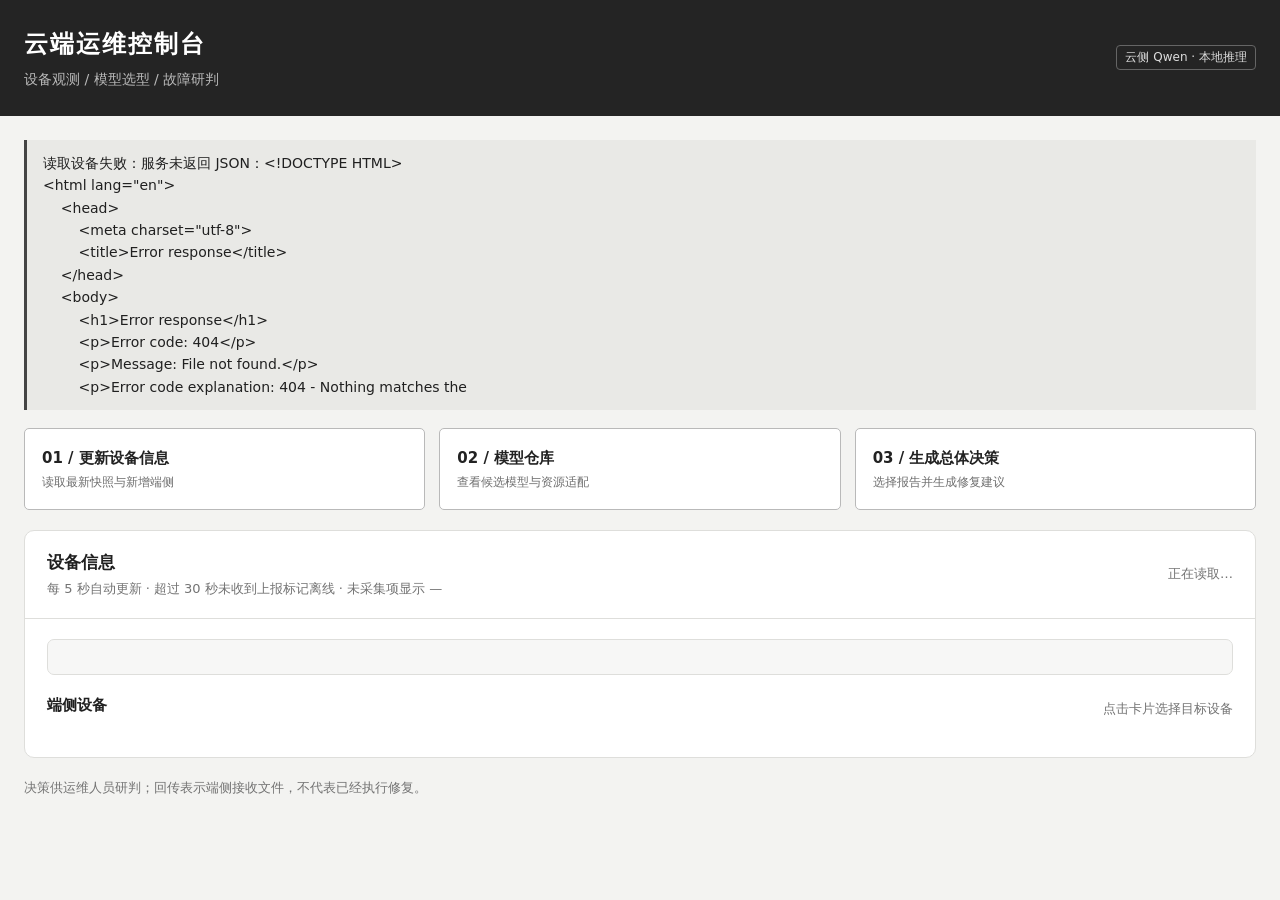
==== app/cloud_ui.html @ 14bc19b6 "Add cloud console and quantization utilities" ====
<!doctype html>
<html lang="zh-CN">
<head>
<meta charset="utf-8"><meta name="viewport" content="width=device-width, initial-scale=1">
<title>云端运维 · 设备与决策</title>
<style>
:root{--bg:#f3f3f1;--paper:#fff;--ink:#202020;--muted:#737373;--line:#dededb;--dark:#242424}*{box-sizing:border-box}body{margin:0;background:var(--bg);color:var(--ink);font:14px/1.6 system-ui,"Microsoft YaHei",sans-serif}header{background:var(--dark);color:#fff;padding:25px max(24px,calc((100vw - 1240px)/2));display:flex;justify-content:space-between;gap:20px;align-items:center}h1{font-size:24px;font-weight:600;letter-spacing:2px;margin:0}header p{margin:5px 0 0;color:#bababa}header .tag{border-color:#656565;color:#dedede}main{max-width:1288px;margin:auto;padding:24px}h2{font-size:17px;margin:0}h3{font-size:15px;margin:0 0 8px}.panel{background:var(--paper);border:1px solid var(--line);border-radius:10px;margin-bottom:20px;overflow:hidden}.section-head{display:flex;justify-content:space-between;align-items:center;gap:16px;padding:18px 22px;border-bottom:1px solid var(--line)}.section-head p{margin:3px 0 0}.body{padding:20px 22px}.muted{color:var(--muted);font-size:13px}.tag{display:inline-block;border:1px solid #cfcfcf;border-radius:4px;padding:2px 8px;font-size:12px;white-space:nowrap}.online{background:#292929;color:#fff;border-color:#292929}.offline{background:#eee;color:#555}.device-grid,.model-grid{display:grid;grid-template-columns:repeat(auto-fit,minmax(285px,1fr));gap:14px}.card{border:1px solid var(--line);border-radius:7px;padding:17px;min-width:0}.card.selected{border:2px solid #222;padding:16px}.card-top{display:flex;justify-content:space-between;align-items:center;gap:12px;margin-bottom:8px}.kv{display:grid;grid-template-columns:1fr 1fr;gap:8px 16px;margin:13px 0}.kv div{display:flex;flex-direction:column}.kv b{font-size:17px;font-weight:500}.kv span{font-size:12px;color:#777}.accelerator{border-top:1px solid #e7e7e7;padding-top:12px;margin-top:12px}.meter{height:4px;background:#ededed;margin-top:5px}.meter i{display:block;background:#666;height:100%}.cloud-summary{background:#f7f7f6;margin-bottom:18px}button,.button{font:inherit;cursor:pointer;border:1px solid #b9b9b9;border-radius:5px;background:#fff;color:#222;padding:8px 15px;text-decoration:none;display:inline-block}button:hover,.button:hover{background:#eee}button:disabled{cursor:wait;opacity:.5}.toolbar{display:grid;grid-template-columns:repeat(3,1fr);gap:14px;margin:0 0 20px}.toolbar button{padding:17px;text-align:left;font-size:15px}.toolbar small{display:block;font-size:12px;opacity:.65;margin-top:3px}.row{display:flex;align-items:center;gap:12px;flex-wrap:wrap}.columns{display:grid;grid-template-columns:1.05fr 1fr;gap:24px}label{display:block;margin-bottom:6px}select,input[type=text],textarea{width:100%;border:1px solid #c9c9c9;border-radius:5px;background:#fff;padding:9px;font:inherit;color:#222}textarea{min-height:150px;resize:vertical}input[type=checkbox]{vertical-align:middle}pre{white-space:pre-wrap;overflow-wrap:anywhere;background:#f4f4f3;border:1px solid #e4e4e2;border-radius:5px;padding:13px;font-size:12px;max-height:380px;overflow:auto}summary{cursor:pointer;color:#666}details{margin-top:12px}.message{padding:12px 16px;border-left:3px solid #444;background:#e9e9e6;margin-bottom:18px;white-space:pre-wrap;overflow-wrap:anywhere}.empty{padding:25px;text-align:center;color:#777;border:1px dashed #ccc}.path{font:12px/1.6 monospace;overflow-wrap:anywhere;color:#777}.warning{border-left:2px solid #777;padding-left:10px;font-size:12px;color:#666}.status-line{min-height:22px;color:#666;font-size:13px}.spaced{margin-top:14px}.progress-wrap{margin:14px 0}.progress-wrap progress{width:100%;height:16px;accent-color:#444}.result-actions{padding-top:14px;border-top:1px solid var(--line);margin-top:16px}[hidden]{display:none!important}@media(max-width:760px){header{padding:20px;align-items:flex-start}main{padding:14px}.toolbar,.columns{grid-template-columns:1fr}.section-head,.body{padding:16px}.tag{white-space:normal}h1{font-size:20px}}
</style>
</head>
<body>
<header><div><h1>云端运维控制台</h1><p>设备观测 / 模型选型 / 故障研判</p></div><span class="tag">云侧 Qwen · 本地推理</span></header>
<main>
<div id="message" class="message" role="status" hidden></div>
<div class="toolbar">
 <button id="refresh"><b>01 / 更新设备信息</b><small>读取最新快照与新增端侧</small></button>
 <button id="repository"><b>02 / 模型仓库</b><small>查看候选模型与资源适配</small></button>
 <button id="decide"><b>03 / 生成总体决策</b><small>选择报告并生成修复建议</small></button>
</div>
<section id="device-panel" class="panel workspace-view">
 <div class="section-head"><div><h2>设备信息</h2><p class="muted">每 5 秒自动更新 · 超过 30 秒未收到上报标记离线 · 未采集项显示 —</p></div><span id="updated" class="muted">正在读取…</span></div>
 <div class="body"><div id="cloud" class="card cloud-summary"></div><div class="row" style="justify-content:space-between;margin-bottom:12px"><h3>端侧设备 <span id="node-count" class="muted"></span></h3><span class="muted">点击卡片选择目标设备</span></div><div id="nodes" class="device-grid"></div></div>
</section>
<section id="model-panel" class="panel workspace-view" hidden>
 <div class="section-head"><div><h2>模型仓库</h2><p class="muted">结合模型信息、固定检测任务和目标端侧资源进行选型</p></div><button id="choose">选择合适模型</button></div>
 <div class="body"><div id="models" class="model-grid"></div><div id="selection" class="spaced" hidden><h3>选型结果</h3><div id="selection-summary"></div><div class="row spaced"><button id="send-model">下发所选模型文件</button></div><div class="progress-wrap" id="model-progress-wrap" hidden><progress id="model-progress" max="100" value="0"></progress><div id="model-status" class="status-line"></div></div><p class="muted">模型文件收到后仍需端侧推理程序加载；本页面不执行模型启动或量化。</p></div></div>
</section>
<section id="decision-panel" class="panel workspace-view" hidden>
 <div class="section-head"><div><h2>总体决策</h2><p class="muted">可选参考同一设备此前报告；历史告警不代表当前仍有故障。</p></div><span id="target" class="tag">尚未选择端侧</span></div>
 <div class="body columns"><div><label for="reports">本次研判报告</label><select id="reports"><option value="">暂无报告</option></select><pre id="report-preview">选择报告后查看内容。</pre><label><input id="use-history" type="checkbox"> 参考该设备此前报告（最多 5 条）</label><p class="muted">已知事件时间晚于本次事件的记录不会作为历史依据。</p><button id="generate-decision" class="spaced">开始研判</button><details class="spaced"><summary>已保存的云侧决策</summary><div id="saved"></div></details></div>
 <div><h3>导入端侧报告</h3><p class="muted">支持 UTF-8 文本 / JSON，也可由端侧采集程序自动上传。</p><label for="import-node">报告所属设备编号</label><input id="import-node" type="text" placeholder="例如 DESKTOP-PP86E2M"><div class="row spaced"><input id="report-file" type="file" accept=".json,.txt,text/plain,application/json"></div><textarea id="report-text" class="spaced" placeholder="粘贴告警报告全文，或选择上面的文件…"></textarea><button id="upload" class="spaced">导入报告</button><p class="muted">尚未上报资源的设备会以离线状态登记，后续启动采集程序即可更新。</p></div>
 <div id="decision-result" class="card spaced" style="grid-column:1/-1" hidden><div class="card-top"><h3>决策结果</h3><span id="decision-meta" class="muted"></span></div><div id="decision-summary"></div><h3 class="spaced">决策 JSON</h3><pre id="decision-json"></pre><a id="download" class="button">下载 JSON</a><div class="result-actions"><div class="row"><button id="save">保存到云侧数据库</button><button id="send">回传到端侧</button></div><div id="decision-status" class="status-line spaced"></div></div></div>
 </div>
</section>
<footer class="muted">决策供运维人员研判；回传表示端侧接收文件，不代表已经执行修复。</footer>
</main>
<script>
'use strict';
var state={node:null,nodes:[],reports:[],selection:null,decision:null,refreshing:false};
function el(id){return document.getElementById(id)}
function pretty(x){return JSON.stringify(x,null,2)}
function esc(s){return String(s==null?'—':s).replace(/[&<>"']/g,function(c){return {'&':'&amp;','<':'&lt;','>':'&gt;','"':'&quot;',"'":'&#39;'}[c]})}
function val(n,unit){return typeof n==='number'&&isFinite(n)?n.toFixed(1)+(unit||''):'—'}
function memGB(n){return typeof n==='number'&&isFinite(n)?(n/1024).toFixed(1)+' GB':'—'}
function formatBytes(n){if(typeof n!=='number'||!isFinite(n))return '未知';if(n<1024*1024)return Math.round(n/1024)+' KB';return (n/1024/1024).toFixed(1)+' MB'}
function stamp(s){if(!s)return '—';var d=new Date(s);return isNaN(d.getTime())?s:d.toLocaleString()}
function notify(s){el('message').textContent=s;el('message').hidden=false}
function switchPanel(id){Array.from(document.querySelectorAll('.workspace-view')).forEach(function(p){p.hidden=p.id!==id});window.scrollTo(0,0)}
async function api(path,body){var options={cache:'no-store'};if(body!==undefined){options.method='POST';options.headers={'Content-Type':'application/json'};options.body=JSON.stringify(body)}var r=await fetch(path,options);var text=await r.text();var data;try{data=JSON.parse(text)}catch(e){throw new Error('服务未返回 JSON：'+text.slice(0,300))}if(!r.ok)throw new Error(typeof data.detail==='string'?data.detail:pretty(data.detail||data));return data}
async function busy(id,fn){var b=el(id);b.disabled=true;try{await fn()}catch(e){notify(e.message)}finally{b.disabled=false}}
function meter(n){return '<div class="meter"><i style="width:'+Math.max(0,Math.min(100,typeof n==='number'?n:0))+'%"></i></div>'}
function metric(label,value){return '<div><b>'+esc(value)+'</b><span>'+esc(label)+'</span></div>'}
function accelerator(a){return '<div class="accelerator"><b>'+esc(a.kind)+' '+esc(a.id)+' · '+esc(a.name)+'</b><div class="kv">'+metric('显存 / HBM 已用 · 总量',memGB(a.memory_used_mb)+' / '+memGB(a.memory_total_mb))+metric('可用显存 / HBM',memGB(a.memory_free_mb))+metric('温度',val(a.temperature_c,' °C'))+metric('计算占用率',val(a.utilization_pct,' %'))+'</div>'+meter(a.utilization_pct)+'</div>'}
function hardware(m){var result='<div class="kv">'+metric('CPU 使用率',val(m.cpu_percent,' %'))+metric('可用 / 总内存',memGB(m.ram_available_mb)+' / '+memGB(m.ram_total_mb))+'</div>';result+=(m.accelerators||[]).map(accelerator).join('');if(!(m.accelerators||[]).length)result+='<p class="muted">暂无加速卡指标</p>';if(m.errors&&m.errors.length)result+='<div class="warning">'+m.errors.map(esc).join('<br>')+'</div>';return result}
async function refreshDevices(){if(state.refreshing)return;state.refreshing=true;try{var data=await api('/api/devices');state.nodes=data.nodes;var c=data.cloud;el('cloud').innerHTML='<div class="card-top"><h3>云侧 · '+esc(c.hostname||'正在采集')+'</h3><span class="tag">NPU</span></div><div class="muted">'+esc(c.os)+' / '+esc(c.architecture)+' · 采样 '+esc(stamp(c.sampled_at))+'</div>'+hardware(c);el('updated').textContent='刷新 '+stamp(data.server_time);el('node-count').textContent='('+data.nodes.length+')';if(!state.node&&data.nodes.length){state.node=data.nodes[0].node_id;el('import-node').value=state.node;await refreshReports()}renderNodes()}finally{state.refreshing=false}}
function renderNodes(){el('target').textContent=state.node?'目标：'+state.node:'尚未选择端侧';el('nodes').innerHTML=state.nodes.length?state.nodes.map(function(n){return '<div class="card '+(n.node_id===state.node?'selected':'')+'"><div class="card-top"><button data-node="'+esc(n.node_id)+'" aria-pressed="'+(n.node_id===state.node)+'">'+esc(n.name)+'</button><span class="tag '+(n.online?'online':'offline')+'">'+(n.online?'在线':'离线 / 未上报')+'</span></div><div class="muted">'+esc(n.node_id)+' · '+esc(n.address)+'</div><div class="muted">采样 '+esc(stamp(n.metrics.sampled_at))+(n.online?'':' · 下方为最后快照')+'</div>'+hardware(n.metrics)+'</div>'}).join(''):'<div class="empty">等待端侧采集程序接入<br>也可先导入历史报告</div>';Array.from(el('nodes').querySelectorAll('button[data-node]')).forEach(function(b){b.onclick=async function(){state.node=b.getAttribute('data-node');el('import-node').value=state.node;renderNodes();try{await refreshReports()}catch(e){notify(e.message)}}})}
async function refreshReports(){var node=state.node;if(!node)return;var list=await api('/api/reports?node_id='+encodeURIComponent(node));if(node!==state.node)return;var previous=el('reports').value;state.reports=list;el('reports').innerHTML=list.length?list.map(function(r){return '<option value="'+esc(r.report_id)+'">'+esc(stamp(r.observed_at||r.received_at))+' · '+esc(r.source_report_id||r.report_id)+'</option>'}).join(''):'<option value="">暂无报告</option>';if(list.some(function(r){return r.report_id===previous}))el('reports').value=previous;previewReport();var saved=await api('/api/decisions?node_id='+encodeURIComponent(node));if(node!==state.node)return;el('saved').innerHTML=saved.length?saved.map(function(d){return '<button class="history-item" data-decision="'+esc(d.decision_id)+'">'+esc(stamp(d.created_at))+' · '+esc(d.result.fault_type)+'</button>'}).join(''):'<p class="muted">尚未保存决策</p>';Array.from(el('saved').querySelectorAll('button')).forEach(function(b){b.onclick=async function(){try{showDecision(await api('/api/decisions/'+b.getAttribute('data-decision')))}catch(e){notify(e.message)}}})}
function previewReport(){var r=state.reports.find(function(x){return x.report_id===el('reports').value});el('report-preview').textContent=r?('设备：'+r.node_id+'\n事件时间：'+stamp(r.observed_at)+'\n上传时间：'+stamp(r.received_at)+'\n\n'+(typeof r.report==='string'?r.report:pretty(r.report))):'选择报告后查看内容。'}
async function openRepository(){var cards=await api('/api/models');el('models').innerHTML=cards.map(function(c){return '<article class="card"><div class="card-top"><h3>'+esc(c.name)+'</h3><span class="tag">'+(c.available?'文件可用':'目录不可用')+'</span></div><p>'+esc(c.model_role)+'</p><p class="muted">'+esc(c.supported_tasks.join(' / '))+'</p><div class="kv">'+metric('权重文件大小',val(c.weight_size_mb,' MB'))+metric('参数规模',c.parameter_billions==null?'未知':c.parameter_billions+' B')+'</div><p class="path">'+esc(c.path)+'</p><p class="warning">'+esc(c.limitations)+'</p>'+(c.error?'<p class="warning">'+esc(c.error)+'</p>':'')+'</article>'}).join('')}
async function chooseModel(){if(!state.node)throw new Error('请先到“更新设备信息”中选择目标端侧');notify('正在请求云侧模型选择…');var d=await api('/api/models/select',{node_id:state.node});state.selection=d;el('selection').hidden=false;var r=d.result;el('selection-summary').innerHTML='<p><b>目标设备：</b>'+esc(d.node_id)+'</p><p><b>所选模型：</b>'+esc(r.selected_model_id||'暂无合适模型')+'</p><p>'+esc(r.reason)+'</p><p><b>量化判断：</b>'+esc(r.quantization.status)+' · '+esc(r.quantization.reason)+'</p><ul>'+r.deployment_notes.map(function(n){return '<li>'+esc(n)+'</li>'}).join('')+'</ul>';el('send-model').disabled=!r.selected_model_id;el('model-progress-wrap').hidden=true;notify('模型选型完成。');await updateModelStatus()}
async function updateModelStatus(){if(!state.selection)return;var d=await api('/api/selections/'+state.selection.selection_id+'/status');var label={not_sent:'尚未下发',queued:'已排队，等待端侧开始下载',downloading:'正在下载模型压缩包',extracting:'下载完成，正在解压模型文件',received:'端侧已保存模型文件；推理启动待端侧适配',error:'下载遇到问题，端侧将自动重试'};if(d.status==='not_sent'){el('model-progress-wrap').hidden=true;el('model-status').textContent=label.not_sent;return}el('model-progress-wrap').hidden=false;el('model-status').textContent=label[d.status]||d.status;if(d.status==='downloading'){if(d.total_bytes){el('model-progress').removeAttribute('value');el('model-progress').value=d.percent||0;el('model-status').textContent+='：'+formatBytes(d.bytes_received)+' / '+formatBytes(d.total_bytes)+'（'+(d.percent||0)+'%）'}else{el('model-progress').removeAttribute('value');el('model-status').textContent+='：已接收 '+formatBytes(d.bytes_received)}}else if(d.status==='extracting'){el('model-progress').removeAttribute('value');el('model-status').textContent+='：压缩包 '+formatBytes(d.bytes_received)}else{el('model-progress').value=d.status==='received'?100:0;if(d.error)el('model-status').textContent+='：'+d.error}}
async function importReport(){var node=el('import-node').value.trim();var text=el('report-text').value.trim();if(!node||!text)throw new Error('请填写设备编号和报告内容');var report=text;if(text.charAt(0)==='{'){try{report=JSON.parse(text)}catch(e){throw new Error('JSON 格式有误：'+e.message)}}var payload;if(typeof report==='object'&&report.node_id&&report.report!==undefined){if(report.node_id!==node)throw new Error('转交包的设备编号与所填设备不一致');payload={node_id:node,report:report.report,report_id:report.report_id,observed_at:report.observed_at}}else payload={node_id:node,report:report};var r=await api('/api/reports',payload);state.node=node;await refreshDevices();await refreshReports();el('reports').value=r.report_id;previewReport();notify('报告已导入。')}
async function decide(){var report=el('reports').value;if(!report)throw new Error('请先导入并选择报告');notify('云侧正在研判所选报告…');var d=await api('/api/decisions',{report_id:report,use_history:el('use-history').checked});showDecision(d);notify('决策 JSON 已生成。')}
function showDecision(d){state.decision=d;var r=d.result;el('decision-meta').textContent=stamp(d.created_at);el('decision-summary').innerHTML='<div class="row"><span class="tag">故障端侧 '+esc(r.node_id)+'</span><span class="tag">'+esc(r.fault_type)+'</span></div><h3 class="spaced">修复建议</h3><ol>'+r.repair_suggestions.map(function(x){return '<li>'+esc(x)+'</li>'}).join('')+'</ol>';el('decision-json').textContent=pretty({decision_id:d.decision_id,report_id:d.report_id,created_at:d.created_at,result:r});el('download').href='/api/decisions/'+d.decision_id+'/download';el('decision-result').hidden=false;updateDecisionStatus().catch(function(e){el('decision-status').textContent=e.message})}
async function updateDecisionStatus(){if(!state.decision)return;var d=await api('/api/decisions/'+state.decision.decision_id+'/status');el('decision-status').textContent=(d.saved?'已保存到数据库':'尚未保存到数据库')+' · '+{not_sent:'尚未回传',queued:'等待端侧接收',received:'端侧已保存决策文件（不表示已执行修复）'}[d.delivery]}
el('refresh').onclick=function(){switchPanel('device-panel');busy('refresh',async function(){await refreshDevices();await refreshReports();notify('已读取最新设备快照。')})};el('repository').onclick=function(){switchPanel('model-panel');busy('repository',openRepository)};el('decide').onclick=function(){switchPanel('decision-panel');refreshReports().catch(function(e){notify(e.message)})};el('choose').onclick=function(){busy('choose',chooseModel)};el('generate-decision').onclick=function(){busy('generate-decision',decide)};el('upload').onclick=function(){busy('upload',importReport)};el('reports').onchange=previewReport;
el('send-model').onclick=function(){busy('send-model',async function(){await api('/api/selections/'+state.selection.selection_id+'/send',{});await updateModelStatus()})};el('save').onclick=function(){busy('save',async function(){await api('/api/decisions/'+state.decision.decision_id+'/save',{});await updateDecisionStatus();await refreshReports()})};el('send').onclick=function(){busy('send',async function(){await api('/api/decisions/'+state.decision.decision_id+'/send',{});await updateDecisionStatus()})};
el('report-file').onchange=function(){var file=this.files[0];if(!file)return;var reader=new FileReader();reader.onload=function(){el('report-text').value=reader.result;var match=reader.result.match(/^设备\s*[:：]\s*(.+)$/m);if(match)el('import-node').value=match[1].trim();else{try{var obj=JSON.parse(reader.result);if(obj.node_id)el('import-node').value=obj.node_id}catch(e){}}};reader.readAsText(file,'UTF-8')};
refreshDevices().catch(function(e){notify('读取设备失败：'+e.message)});setInterval(async function(){try{await refreshDevices();await refreshReports()}catch(e){el('updated').textContent='自动刷新失败：'+e.message}},5000);setInterval(function(){if(state.selection)updateModelStatus().catch(function(e){el('model-status').textContent='进度读取失败：'+e.message});if(state.decision)updateDecisionStatus().catch(function(e){el('decision-status').textContent=e.message})},1500);
</script>
</body>
</html>
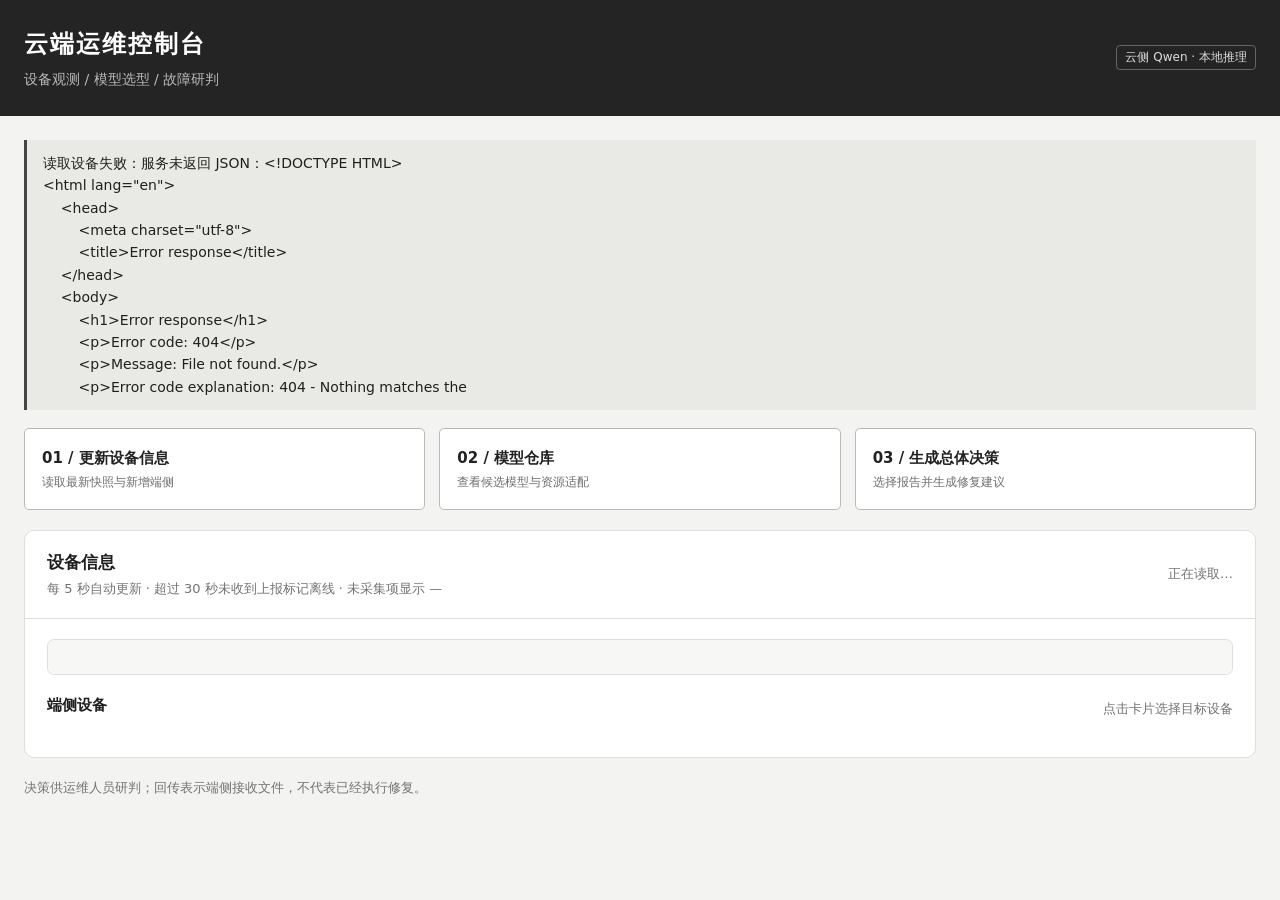
==== commit 888d6c4f: "Refresh model delivery progress in cloud UI" ====
--- a/app/cloud_ui.html
+++ b/app/cloud_ui.html
@@ -57,15 +57,15 @@
 function previewReport(){var r=state.reports.find(function(x){return x.report_id===el('reports').value});el('report-preview').textContent=r?('设备：'+r.node_id+'\n事件时间：'+stamp(r.observed_at)+'\n上传时间：'+stamp(r.received_at)+'\n\n'+(typeof r.report==='string'?r.report:pretty(r.report))):'选择报告后查看内容。'}
 async function openRepository(){var cards=await api('/api/models');el('models').innerHTML=cards.map(function(c){return '<article class="card"><div class="card-top"><h3>'+esc(c.name)+'</h3><span class="tag">'+(c.available?'文件可用':'目录不可用')+'</span></div><p>'+esc(c.model_role)+'</p><p class="muted">'+esc(c.supported_tasks.join(' / '))+'</p><div class="kv">'+metric('权重文件大小',val(c.weight_size_mb,' MB'))+metric('参数规模',c.parameter_billions==null?'未知':c.parameter_billions+' B')+'</div><p class="path">'+esc(c.path)+'</p><p class="warning">'+esc(c.limitations)+'</p>'+(c.error?'<p class="warning">'+esc(c.error)+'</p>':'')+'</article>'}).join('')}
 async function chooseModel(){if(!state.node)throw new Error('请先到“更新设备信息”中选择目标端侧');notify('正在请求云侧模型选择…');var d=await api('/api/models/select',{node_id:state.node});state.selection=d;el('selection').hidden=false;var r=d.result;el('selection-summary').innerHTML='<p><b>目标设备：</b>'+esc(d.node_id)+'</p><p><b>所选模型：</b>'+esc(r.selected_model_id||'暂无合适模型')+'</p><p>'+esc(r.reason)+'</p><p><b>量化判断：</b>'+esc(r.quantization.status)+' · '+esc(r.quantization.reason)+'</p><ul>'+r.deployment_notes.map(function(n){return '<li>'+esc(n)+'</li>'}).join('')+'</ul>';el('send-model').disabled=!r.selected_model_id;el('model-progress-wrap').hidden=true;notify('模型选型完成。');await updateModelStatus()}
-async function updateModelStatus(){if(!state.selection)return;var d=await api('/api/selections/'+state.selection.selection_id+'/status');var label={not_sent:'尚未下发',queued:'已排队，等待端侧开始下载',downloading:'正在下载模型压缩包',extracting:'下载完成，正在解压模型文件',received:'端侧已保存模型文件；推理启动待端侧适配',error:'下载遇到问题，端侧将自动重试'};if(d.status==='not_sent'){el('model-progress-wrap').hidden=true;el('model-status').textContent=label.not_sent;return}el('model-progress-wrap').hidden=false;el('model-status').textContent=label[d.status]||d.status;if(d.status==='downloading'){if(d.total_bytes){el('model-progress').removeAttribute('value');el('model-progress').value=d.percent||0;el('model-status').textContent+='：'+formatBytes(d.bytes_received)+' / '+formatBytes(d.total_bytes)+'（'+(d.percent||0)+'%）'}else{el('model-progress').removeAttribute('value');el('model-status').textContent+='：已接收 '+formatBytes(d.bytes_received)}}else if(d.status==='extracting'){el('model-progress').removeAttribute('value');el('model-status').textContent+='：压缩包 '+formatBytes(d.bytes_received)}else{el('model-progress').value=d.status==='received'?100:0;if(d.error)el('model-status').textContent+='：'+d.error}}
+async function updateModelStatus(){if(!state.selection||state.modelStatusRefreshing)return;state.modelStatusRefreshing=true;try{var d=await api('/api/selections/'+state.selection.selection_id+'/status');var bar=el('model-progress');var status=el('model-status');var labels={not_sent:'尚未下发',queued:'等待端侧采集程序领取模型任务',preparing:'云侧正在打包模型',downloading:'正在传输模型到端侧',extracting:'端侧收到压缩包，正在解压',received:'端侧已保存模型文件；推理启动待端侧适配',error:'模型传输失败'};el('model-progress-wrap').hidden=d.status==='not_sent';if(d.status==='not_sent'){status.textContent=labels.not_sent;return}if(d.status==='preparing'||d.status==='downloading'){var percent=typeof d.percent==='number'?d.percent:0;bar.value=percent;status.textContent=labels[d.status]+'：'+formatBytes(d.bytes_received)+' / '+formatBytes(d.total_bytes)+'（'+percent+'%）'}else if(d.status==='queued'||d.status==='extracting'){bar.removeAttribute('value');status.textContent=labels[d.status];if(d.status==='queued')status.textContent+='。确认端侧采集程序正在运行';else status.textContent+='：已处理压缩包 '+formatBytes(d.bytes_received)}else{bar.value=d.status==='received'?100:0;status.textContent=labels[d.status]||d.status;if(d.error)status.textContent+='：'+d.error}if(d.updated_at)status.textContent+=' · 更新于 '+stamp(d.updated_at)}finally{state.modelStatusRefreshing=false}}
 async function importReport(){var node=el('import-node').value.trim();var text=el('report-text').value.trim();if(!node||!text)throw new Error('请填写设备编号和报告内容');var report=text;if(text.charAt(0)==='{'){try{report=JSON.parse(text)}catch(e){throw new Error('JSON 格式有误：'+e.message)}}var payload;if(typeof report==='object'&&report.node_id&&report.report!==undefined){if(report.node_id!==node)throw new Error('转交包的设备编号与所填设备不一致');payload={node_id:node,report:report.report,report_id:report.report_id,observed_at:report.observed_at}}else payload={node_id:node,report:report};var r=await api('/api/reports',payload);state.node=node;await refreshDevices();await refreshReports();el('reports').value=r.report_id;previewReport();notify('报告已导入。')}
 async function decide(){var report=el('reports').value;if(!report)throw new Error('请先导入并选择报告');notify('云侧正在研判所选报告…');var d=await api('/api/decisions',{report_id:report,use_history:el('use-history').checked});showDecision(d);notify('决策 JSON 已生成。')}
 function showDecision(d){state.decision=d;var r=d.result;el('decision-meta').textContent=stamp(d.created_at);el('decision-summary').innerHTML='<div class="row"><span class="tag">故障端侧 '+esc(r.node_id)+'</span><span class="tag">'+esc(r.fault_type)+'</span></div><h3 class="spaced">修复建议</h3><ol>'+r.repair_suggestions.map(function(x){return '<li>'+esc(x)+'</li>'}).join('')+'</ol>';el('decision-json').textContent=pretty({decision_id:d.decision_id,report_id:d.report_id,created_at:d.created_at,result:r});el('download').href='/api/decisions/'+d.decision_id+'/download';el('decision-result').hidden=false;updateDecisionStatus().catch(function(e){el('decision-status').textContent=e.message})}
 async function updateDecisionStatus(){if(!state.decision)return;var d=await api('/api/decisions/'+state.decision.decision_id+'/status');el('decision-status').textContent=(d.saved?'已保存到数据库':'尚未保存到数据库')+' · '+{not_sent:'尚未回传',queued:'等待端侧接收',received:'端侧已保存决策文件（不表示已执行修复）'}[d.delivery]}
 el('refresh').onclick=function(){switchPanel('device-panel');busy('refresh',async function(){await refreshDevices();await refreshReports();notify('已读取最新设备快照。')})};el('repository').onclick=function(){switchPanel('model-panel');busy('repository',openRepository)};el('decide').onclick=function(){switchPanel('decision-panel');refreshReports().catch(function(e){notify(e.message)})};el('choose').onclick=function(){busy('choose',chooseModel)};el('generate-decision').onclick=function(){busy('generate-decision',decide)};el('upload').onclick=function(){busy('upload',importReport)};el('reports').onchange=previewReport;
-el('send-model').onclick=function(){busy('send-model',async function(){await api('/api/selections/'+state.selection.selection_id+'/send',{});await updateModelStatus()})};el('save').onclick=function(){busy('save',async function(){await api('/api/decisions/'+state.decision.decision_id+'/save',{});await updateDecisionStatus();await refreshReports()})};el('send').onclick=function(){busy('send',async function(){await api('/api/decisions/'+state.decision.decision_id+'/send',{});await updateDecisionStatus()})};
+el('send-model').onclick=function(){if(state.selection){el('model-progress-wrap').hidden=false;el('model-progress').removeAttribute('value');el('model-status').textContent='下发请求已提交，等待端侧采集程序领取模型任务…'}busy('send-model',async function(){await api('/api/selections/'+state.selection.selection_id+'/send',{});await updateModelStatus()})};el('save').onclick=function(){busy('save',async function(){await api('/api/decisions/'+state.decision.decision_id+'/save',{});await updateDecisionStatus();await refreshReports()})};el('send').onclick=function(){busy('send',async function(){await api('/api/decisions/'+state.decision.decision_id+'/send',{});await updateDecisionStatus()})};
 el('report-file').onchange=function(){var file=this.files[0];if(!file)return;var reader=new FileReader();reader.onload=function(){el('report-text').value=reader.result;var match=reader.result.match(/^设备\s*[:：]\s*(.+)$/m);if(match)el('import-node').value=match[1].trim();else{try{var obj=JSON.parse(reader.result);if(obj.node_id)el('import-node').value=obj.node_id}catch(e){}}};reader.readAsText(file,'UTF-8')};
-refreshDevices().catch(function(e){notify('读取设备失败：'+e.message)});setInterval(async function(){try{await refreshDevices();await refreshReports()}catch(e){el('updated').textContent='自动刷新失败：'+e.message}},5000);setInterval(function(){if(state.selection)updateModelStatus().catch(function(e){el('model-status').textContent='进度读取失败：'+e.message});if(state.decision)updateDecisionStatus().catch(function(e){el('decision-status').textContent=e.message})},1500);
+refreshDevices().catch(function(e){notify('读取设备失败：'+e.message)});setInterval(async function(){try{await refreshDevices();await refreshReports()}catch(e){el('updated').textContent='自动刷新失败：'+e.message}},5000);setInterval(function(){if(state.selection)updateModelStatus().catch(function(e){el('model-status').textContent='进度读取失败：'+e.message});if(state.decision)updateDecisionStatus().catch(function(e){el('decision-status').textContent=e.message})},750);
 </script>
 </body>
 </html>
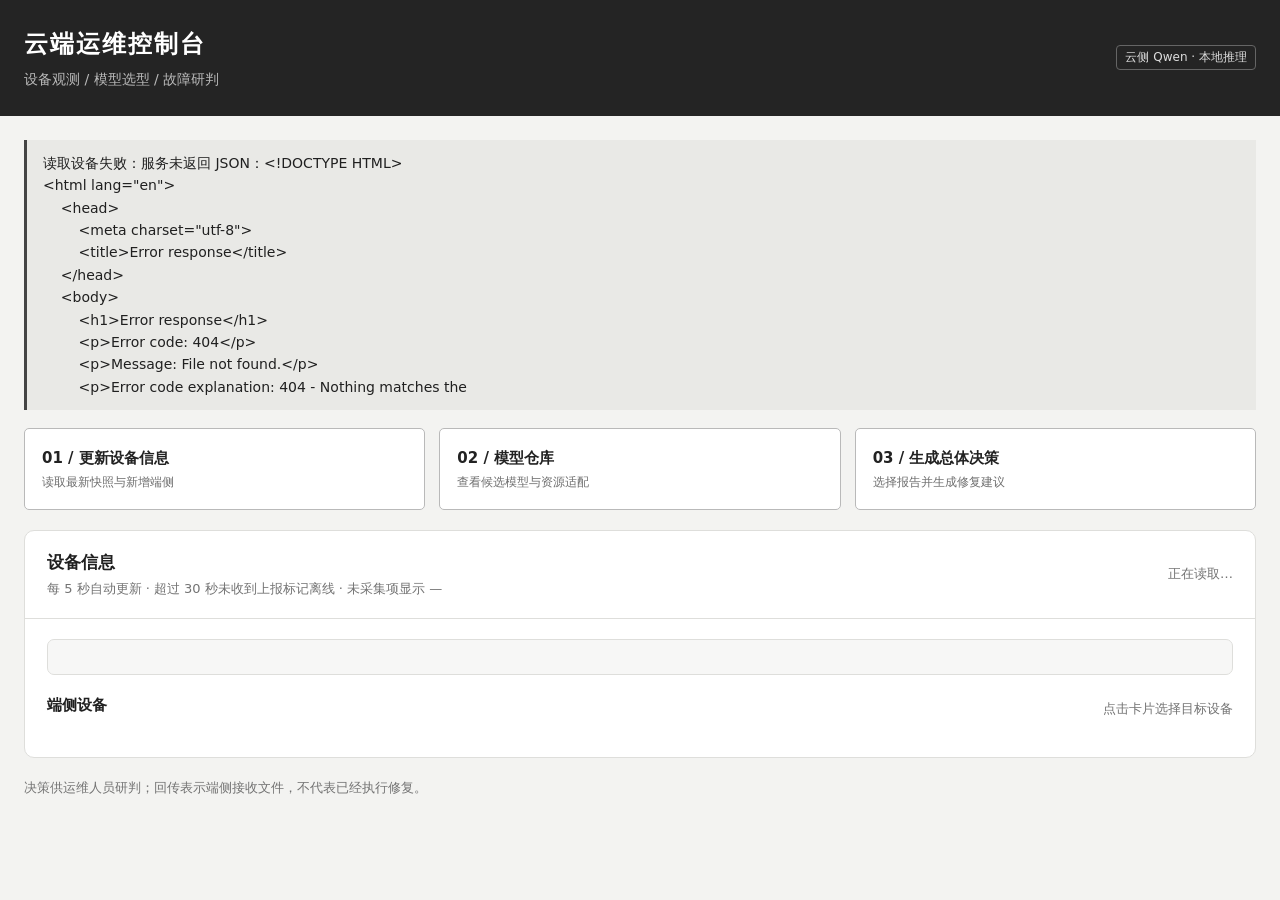
==== commit 426c2a4d: "Remove manual report import panel" ====
--- a/app/cloud_ui.html
+++ b/app/cloud_ui.html
@@ -4,7 +4,7 @@
 <meta charset="utf-8"><meta name="viewport" content="width=device-width, initial-scale=1">
 <title>云端运维 · 设备与决策</title>
 <style>
-:root{--bg:#f3f3f1;--paper:#fff;--ink:#202020;--muted:#737373;--line:#dededb;--dark:#242424}*{box-sizing:border-box}body{margin:0;background:var(--bg);color:var(--ink);font:14px/1.6 system-ui,"Microsoft YaHei",sans-serif}header{background:var(--dark);color:#fff;padding:25px max(24px,calc((100vw - 1240px)/2));display:flex;justify-content:space-between;gap:20px;align-items:center}h1{font-size:24px;font-weight:600;letter-spacing:2px;margin:0}header p{margin:5px 0 0;color:#bababa}header .tag{border-color:#656565;color:#dedede}main{max-width:1288px;margin:auto;padding:24px}h2{font-size:17px;margin:0}h3{font-size:15px;margin:0 0 8px}.panel{background:var(--paper);border:1px solid var(--line);border-radius:10px;margin-bottom:20px;overflow:hidden}.section-head{display:flex;justify-content:space-between;align-items:center;gap:16px;padding:18px 22px;border-bottom:1px solid var(--line)}.section-head p{margin:3px 0 0}.body{padding:20px 22px}.muted{color:var(--muted);font-size:13px}.tag{display:inline-block;border:1px solid #cfcfcf;border-radius:4px;padding:2px 8px;font-size:12px;white-space:nowrap}.online{background:#292929;color:#fff;border-color:#292929}.offline{background:#eee;color:#555}.device-grid,.model-grid{display:grid;grid-template-columns:repeat(auto-fit,minmax(285px,1fr));gap:14px}.card{border:1px solid var(--line);border-radius:7px;padding:17px;min-width:0}.card.selected{border:2px solid #222;padding:16px}.card-top{display:flex;justify-content:space-between;align-items:center;gap:12px;margin-bottom:8px}.kv{display:grid;grid-template-columns:1fr 1fr;gap:8px 16px;margin:13px 0}.kv div{display:flex;flex-direction:column}.kv b{font-size:17px;font-weight:500}.kv span{font-size:12px;color:#777}.accelerator{border-top:1px solid #e7e7e7;padding-top:12px;margin-top:12px}.meter{height:4px;background:#ededed;margin-top:5px}.meter i{display:block;background:#666;height:100%}.cloud-summary{background:#f7f7f6;margin-bottom:18px}button,.button{font:inherit;cursor:pointer;border:1px solid #b9b9b9;border-radius:5px;background:#fff;color:#222;padding:8px 15px;text-decoration:none;display:inline-block}button:hover,.button:hover{background:#eee}button:disabled{cursor:wait;opacity:.5}.toolbar{display:grid;grid-template-columns:repeat(3,1fr);gap:14px;margin:0 0 20px}.toolbar button{padding:17px;text-align:left;font-size:15px}.toolbar small{display:block;font-size:12px;opacity:.65;margin-top:3px}.row{display:flex;align-items:center;gap:12px;flex-wrap:wrap}.columns{display:grid;grid-template-columns:1.05fr 1fr;gap:24px}label{display:block;margin-bottom:6px}select,input[type=text],textarea{width:100%;border:1px solid #c9c9c9;border-radius:5px;background:#fff;padding:9px;font:inherit;color:#222}textarea{min-height:150px;resize:vertical}input[type=checkbox]{vertical-align:middle}pre{white-space:pre-wrap;overflow-wrap:anywhere;background:#f4f4f3;border:1px solid #e4e4e2;border-radius:5px;padding:13px;font-size:12px;max-height:380px;overflow:auto}summary{cursor:pointer;color:#666}details{margin-top:12px}.message{padding:12px 16px;border-left:3px solid #444;background:#e9e9e6;margin-bottom:18px;white-space:pre-wrap;overflow-wrap:anywhere}.empty{padding:25px;text-align:center;color:#777;border:1px dashed #ccc}.path{font:12px/1.6 monospace;overflow-wrap:anywhere;color:#777}.warning{border-left:2px solid #777;padding-left:10px;font-size:12px;color:#666}.status-line{min-height:22px;color:#666;font-size:13px}.spaced{margin-top:14px}.progress-wrap{margin:14px 0}.progress-wrap progress{width:100%;height:16px;accent-color:#444}.result-actions{padding-top:14px;border-top:1px solid var(--line);margin-top:16px}[hidden]{display:none!important}@media(max-width:760px){header{padding:20px;align-items:flex-start}main{padding:14px}.toolbar,.columns{grid-template-columns:1fr}.section-head,.body{padding:16px}.tag{white-space:normal}h1{font-size:20px}}
+:root{--bg:#f3f3f1;--paper:#fff;--ink:#202020;--muted:#737373;--line:#dededb;--dark:#242424}*{box-sizing:border-box}body{margin:0;background:var(--bg);color:var(--ink);font:14px/1.6 system-ui,"Microsoft YaHei",sans-serif}header{background:var(--dark);color:#fff;padding:25px max(24px,calc((100vw - 1240px)/2));display:flex;justify-content:space-between;gap:20px;align-items:center}h1{font-size:24px;font-weight:600;letter-spacing:2px;margin:0}header p{margin:5px 0 0;color:#bababa}header .tag{border-color:#656565;color:#dedede}main{max-width:1288px;margin:auto;padding:24px}h2{font-size:17px;margin:0}h3{font-size:15px;margin:0 0 8px}.panel{background:var(--paper);border:1px solid var(--line);border-radius:10px;margin-bottom:20px;overflow:hidden}.section-head{display:flex;justify-content:space-between;align-items:center;gap:16px;padding:18px 22px;border-bottom:1px solid var(--line)}.section-head p{margin:3px 0 0}.body{padding:20px 22px}.muted{color:var(--muted);font-size:13px}.tag{display:inline-block;border:1px solid #cfcfcf;border-radius:4px;padding:2px 8px;font-size:12px;white-space:nowrap}.online{background:#292929;color:#fff;border-color:#292929}.offline{background:#eee;color:#555}.device-grid,.model-grid{display:grid;grid-template-columns:repeat(auto-fit,minmax(285px,1fr));gap:14px}.card{border:1px solid var(--line);border-radius:7px;padding:17px;min-width:0}.card.selected{border:2px solid #222;padding:16px}.card-top{display:flex;justify-content:space-between;align-items:center;gap:12px;margin-bottom:8px}.kv{display:grid;grid-template-columns:1fr 1fr;gap:8px 16px;margin:13px 0}.kv div{display:flex;flex-direction:column}.kv b{font-size:17px;font-weight:500}.kv span{font-size:12px;color:#777}.accelerator{border-top:1px solid #e7e7e7;padding-top:12px;margin-top:12px}.meter{height:4px;background:#ededed;margin-top:5px}.meter i{display:block;background:#666;height:100%}.cloud-summary{background:#f7f7f6;margin-bottom:18px}button,.button{font:inherit;cursor:pointer;border:1px solid #b9b9b9;border-radius:5px;background:#fff;color:#222;padding:8px 15px;text-decoration:none;display:inline-block}button:hover,.button:hover{background:#eee}button:disabled{cursor:wait;opacity:.5}.toolbar{display:grid;grid-template-columns:repeat(3,1fr);gap:14px;margin:0 0 20px}.toolbar button{padding:17px;text-align:left;font-size:15px}.toolbar small{display:block;font-size:12px;opacity:.65;margin-top:3px}.row{display:flex;align-items:center;gap:12px;flex-wrap:wrap}.columns{display:grid;grid-template-columns:1fr;gap:24px}label{display:block;margin-bottom:6px}select,input[type=text],textarea{width:100%;border:1px solid #c9c9c9;border-radius:5px;background:#fff;padding:9px;font:inherit;color:#222}textarea{min-height:150px;resize:vertical}input[type=checkbox]{vertical-align:middle}pre{white-space:pre-wrap;overflow-wrap:anywhere;background:#f4f4f3;border:1px solid #e4e4e2;border-radius:5px;padding:13px;font-size:12px;max-height:380px;overflow:auto}summary{cursor:pointer;color:#666}details{margin-top:12px}.message{padding:12px 16px;border-left:3px solid #444;background:#e9e9e6;margin-bottom:18px;white-space:pre-wrap;overflow-wrap:anywhere}.empty{padding:25px;text-align:center;color:#777;border:1px dashed #ccc}.path{font:12px/1.6 monospace;overflow-wrap:anywhere;color:#777}.warning{border-left:2px solid #777;padding-left:10px;font-size:12px;color:#666}.status-line{min-height:22px;color:#666;font-size:13px}.spaced{margin-top:14px}.progress-wrap{margin:14px 0}.progress-wrap progress{width:100%;height:16px;accent-color:#444}.result-actions{padding-top:14px;border-top:1px solid var(--line);margin-top:16px}[hidden]{display:none!important}@media(max-width:760px){header{padding:20px;align-items:flex-start}main{padding:14px}.toolbar,.columns{grid-template-columns:1fr}.section-head,.body{padding:16px}.tag{white-space:normal}h1{font-size:20px}}
 </style>
 </head>
 <body>
@@ -27,7 +27,6 @@
 <section id="decision-panel" class="panel workspace-view" hidden>
  <div class="section-head"><div><h2>总体决策</h2><p class="muted">可选参考同一设备此前报告；历史告警不代表当前仍有故障。</p></div><span id="target" class="tag">尚未选择端侧</span></div>
  <div class="body columns"><div><label for="reports">本次研判报告</label><select id="reports"><option value="">暂无报告</option></select><pre id="report-preview">选择报告后查看内容。</pre><label><input id="use-history" type="checkbox"> 参考该设备此前报告（最多 5 条）</label><p class="muted">已知事件时间晚于本次事件的记录不会作为历史依据。</p><button id="generate-decision" class="spaced">开始研判</button><details class="spaced"><summary>已保存的云侧决策</summary><div id="saved"></div></details></div>
- <div><h3>导入端侧报告</h3><p class="muted">支持 UTF-8 文本 / JSON，也可由端侧采集程序自动上传。</p><label for="import-node">报告所属设备编号</label><input id="import-node" type="text" placeholder="例如 DESKTOP-PP86E2M"><div class="row spaced"><input id="report-file" type="file" accept=".json,.txt,text/plain,application/json"></div><textarea id="report-text" class="spaced" placeholder="粘贴告警报告全文，或选择上面的文件…"></textarea><button id="upload" class="spaced">导入报告</button><p class="muted">尚未上报资源的设备会以离线状态登记，后续启动采集程序即可更新。</p></div>
  <div id="decision-result" class="card spaced" style="grid-column:1/-1" hidden><div class="card-top"><h3>决策结果</h3><span id="decision-meta" class="muted"></span></div><div id="decision-summary"></div><h3 class="spaced">决策 JSON</h3><pre id="decision-json"></pre><a id="download" class="button">下载 JSON</a><div class="result-actions"><div class="row"><button id="save">保存到云侧数据库</button><button id="send">回传到端侧</button></div><div id="decision-status" class="status-line spaced"></div></div></div>
  </div>
 </section>
@@ -51,20 +50,19 @@
 function metric(label,value){return '<div><b>'+esc(value)+'</b><span>'+esc(label)+'</span></div>'}
 function accelerator(a){return '<div class="accelerator"><b>'+esc(a.kind)+' '+esc(a.id)+' · '+esc(a.name)+'</b><div class="kv">'+metric('显存 / HBM 已用 · 总量',memGB(a.memory_used_mb)+' / '+memGB(a.memory_total_mb))+metric('可用显存 / HBM',memGB(a.memory_free_mb))+metric('温度',val(a.temperature_c,' °C'))+metric('计算占用率',val(a.utilization_pct,' %'))+'</div>'+meter(a.utilization_pct)+'</div>'}
 function hardware(m){var result='<div class="kv">'+metric('CPU 使用率',val(m.cpu_percent,' %'))+metric('可用 / 总内存',memGB(m.ram_available_mb)+' / '+memGB(m.ram_total_mb))+'</div>';result+=(m.accelerators||[]).map(accelerator).join('');if(!(m.accelerators||[]).length)result+='<p class="muted">暂无加速卡指标</p>';if(m.errors&&m.errors.length)result+='<div class="warning">'+m.errors.map(esc).join('<br>')+'</div>';return result}
-async function refreshDevices(){if(state.refreshing)return;state.refreshing=true;try{var data=await api('/api/devices');state.nodes=data.nodes;var c=data.cloud;el('cloud').innerHTML='<div class="card-top"><h3>云侧 · '+esc(c.hostname||'正在采集')+'</h3><span class="tag">NPU</span></div><div class="muted">'+esc(c.os)+' / '+esc(c.architecture)+' · 采样 '+esc(stamp(c.sampled_at))+'</div>'+hardware(c);el('updated').textContent='刷新 '+stamp(data.server_time);el('node-count').textContent='('+data.nodes.length+')';if(!state.node&&data.nodes.length){state.node=data.nodes[0].node_id;el('import-node').value=state.node;await refreshReports()}renderNodes()}finally{state.refreshing=false}}
-function renderNodes(){el('target').textContent=state.node?'目标：'+state.node:'尚未选择端侧';el('nodes').innerHTML=state.nodes.length?state.nodes.map(function(n){return '<div class="card '+(n.node_id===state.node?'selected':'')+'"><div class="card-top"><button data-node="'+esc(n.node_id)+'" aria-pressed="'+(n.node_id===state.node)+'">'+esc(n.name)+'</button><span class="tag '+(n.online?'online':'offline')+'">'+(n.online?'在线':'离线 / 未上报')+'</span></div><div class="muted">'+esc(n.node_id)+' · '+esc(n.address)+'</div><div class="muted">采样 '+esc(stamp(n.metrics.sampled_at))+(n.online?'':' · 下方为最后快照')+'</div>'+hardware(n.metrics)+'</div>'}).join(''):'<div class="empty">等待端侧采集程序接入<br>也可先导入历史报告</div>';Array.from(el('nodes').querySelectorAll('button[data-node]')).forEach(function(b){b.onclick=async function(){state.node=b.getAttribute('data-node');el('import-node').value=state.node;renderNodes();try{await refreshReports()}catch(e){notify(e.message)}}})}
+async function refreshDevices(){if(state.refreshing)return;state.refreshing=true;try{var data=await api('/api/devices');state.nodes=data.nodes;var c=data.cloud;el('cloud').innerHTML='<div class="card-top"><h3>云侧 · '+esc(c.hostname||'正在采集')+'</h3><span class="tag">NPU</span></div><div class="muted">'+esc(c.os)+' / '+esc(c.architecture)+' · 采样 '+esc(stamp(c.sampled_at))+'</div>'+hardware(c);el('updated').textContent='刷新 '+stamp(data.server_time);el('node-count').textContent='('+data.nodes.length+')';if(!state.node&&data.nodes.length){state.node=data.nodes[0].node_id;await refreshReports()}renderNodes()}finally{state.refreshing=false}}
+function renderNodes(){el('target').textContent=state.node?'目标：'+state.node:'尚未选择端侧';el('nodes').innerHTML=state.nodes.length?state.nodes.map(function(n){return '<div class="card '+(n.node_id===state.node?'selected':'')+'"><div class="card-top"><button data-node="'+esc(n.node_id)+'" aria-pressed="'+(n.node_id===state.node)+'">'+esc(n.name)+'</button><span class="tag '+(n.online?'online':'offline')+'">'+(n.online?'在线':'离线 / 未上报')+'</span></div><div class="muted">'+esc(n.node_id)+' · '+esc(n.address)+'</div><div class="muted">采样 '+esc(stamp(n.metrics.sampled_at))+(n.online?'':' · 下方为最后快照')+'</div>'+hardware(n.metrics)+'</div>'}).join(''):'<div class="empty">等待端侧采集程序接入</div>';Array.from(el('nodes').querySelectorAll('button[data-node]')).forEach(function(b){b.onclick=async function(){state.node=b.getAttribute('data-node');renderNodes();try{await refreshReports()}catch(e){notify(e.message)}}})}
 async function refreshReports(){var node=state.node;if(!node)return;var list=await api('/api/reports?node_id='+encodeURIComponent(node));if(node!==state.node)return;var previous=el('reports').value;state.reports=list;el('reports').innerHTML=list.length?list.map(function(r){return '<option value="'+esc(r.report_id)+'">'+esc(stamp(r.observed_at||r.received_at))+' · '+esc(r.source_report_id||r.report_id)+'</option>'}).join(''):'<option value="">暂无报告</option>';if(list.some(function(r){return r.report_id===previous}))el('reports').value=previous;previewReport();var saved=await api('/api/decisions?node_id='+encodeURIComponent(node));if(node!==state.node)return;el('saved').innerHTML=saved.length?saved.map(function(d){return '<button class="history-item" data-decision="'+esc(d.decision_id)+'">'+esc(stamp(d.created_at))+' · '+esc(d.result.fault_type)+'</button>'}).join(''):'<p class="muted">尚未保存决策</p>';Array.from(el('saved').querySelectorAll('button')).forEach(function(b){b.onclick=async function(){try{showDecision(await api('/api/decisions/'+b.getAttribute('data-decision')))}catch(e){notify(e.message)}}})}
 function previewReport(){var r=state.reports.find(function(x){return x.report_id===el('reports').value});el('report-preview').textContent=r?('设备：'+r.node_id+'\n事件时间：'+stamp(r.observed_at)+'\n上传时间：'+stamp(r.received_at)+'\n\n'+(typeof r.report==='string'?r.report:pretty(r.report))):'选择报告后查看内容。'}
 async function openRepository(){var cards=await api('/api/models');el('models').innerHTML=cards.map(function(c){return '<article class="card"><div class="card-top"><h3>'+esc(c.name)+'</h3><span class="tag">'+(c.available?'文件可用':'目录不可用')+'</span></div><p>'+esc(c.model_role)+'</p><p class="muted">'+esc(c.supported_tasks.join(' / '))+'</p><div class="kv">'+metric('权重文件大小',val(c.weight_size_mb,' MB'))+metric('参数规模',c.parameter_billions==null?'未知':c.parameter_billions+' B')+'</div><p class="path">'+esc(c.path)+'</p><p class="warning">'+esc(c.limitations)+'</p>'+(c.error?'<p class="warning">'+esc(c.error)+'</p>':'')+'</article>'}).join('')}
 async function chooseModel(){if(!state.node)throw new Error('请先到“更新设备信息”中选择目标端侧');notify('正在请求云侧模型选择…');var d=await api('/api/models/select',{node_id:state.node});state.selection=d;el('selection').hidden=false;var r=d.result;el('selection-summary').innerHTML='<p><b>目标设备：</b>'+esc(d.node_id)+'</p><p><b>所选模型：</b>'+esc(r.selected_model_id||'暂无合适模型')+'</p><p>'+esc(r.reason)+'</p><p><b>量化判断：</b>'+esc(r.quantization.status)+' · '+esc(r.quantization.reason)+'</p><ul>'+r.deployment_notes.map(function(n){return '<li>'+esc(n)+'</li>'}).join('')+'</ul>';el('send-model').disabled=!r.selected_model_id;el('model-progress-wrap').hidden=true;notify('模型选型完成。');await updateModelStatus()}
 async function updateModelStatus(){if(!state.selection||state.modelStatusRefreshing)return;state.modelStatusRefreshing=true;try{var d=await api('/api/selections/'+state.selection.selection_id+'/status');var bar=el('model-progress');var status=el('model-status');var labels={not_sent:'尚未下发',queued:'等待端侧采集程序领取模型任务',preparing:'云侧正在打包模型',downloading:'正在传输模型到端侧',extracting:'端侧收到压缩包，正在解压',received:'端侧已保存模型文件；推理启动待端侧适配',error:'模型传输失败'};el('model-progress-wrap').hidden=d.status==='not_sent';if(d.status==='not_sent'){status.textContent=labels.not_sent;return}if(d.status==='preparing'||d.status==='downloading'){var percent=typeof d.percent==='number'?d.percent:0;bar.value=percent;status.textContent=labels[d.status]+'：'+formatBytes(d.bytes_received)+' / '+formatBytes(d.total_bytes)+'（'+percent+'%）'}else if(d.status==='queued'||d.status==='extracting'){bar.removeAttribute('value');status.textContent=labels[d.status];if(d.status==='queued')status.textContent+='。确认端侧采集程序正在运行';else status.textContent+='：已处理压缩包 '+formatBytes(d.bytes_received)}else{bar.value=d.status==='received'?100:0;status.textContent=labels[d.status]||d.status;if(d.error)status.textContent+='：'+d.error}if(d.updated_at)status.textContent+=' · 更新于 '+stamp(d.updated_at)}finally{state.modelStatusRefreshing=false}}
-async function importReport(){var node=el('import-node').value.trim();var text=el('report-text').value.trim();if(!node||!text)throw new Error('请填写设备编号和报告内容');var report=text;if(text.charAt(0)==='{'){try{report=JSON.parse(text)}catch(e){throw new Error('JSON 格式有误：'+e.message)}}var payload;if(typeof report==='object'&&report.node_id&&report.report!==undefined){if(report.node_id!==node)throw new Error('转交包的设备编号与所填设备不一致');payload={node_id:node,report:report.report,report_id:report.report_id,observed_at:report.observed_at}}else payload={node_id:node,report:report};var r=await api('/api/reports',payload);state.node=node;await refreshDevices();await refreshReports();el('reports').value=r.report_id;previewReport();notify('报告已导入。')}
 async function decide(){var report=el('reports').value;if(!report)throw new Error('请先导入并选择报告');notify('云侧正在研判所选报告…');var d=await api('/api/decisions',{report_id:report,use_history:el('use-history').checked});showDecision(d);notify('决策 JSON 已生成。')}
 function showDecision(d){state.decision=d;var r=d.result;el('decision-meta').textContent=stamp(d.created_at);el('decision-summary').innerHTML='<div class="row"><span class="tag">故障端侧 '+esc(r.node_id)+'</span><span class="tag">'+esc(r.fault_type)+'</span></div><h3 class="spaced">修复建议</h3><ol>'+r.repair_suggestions.map(function(x){return '<li>'+esc(x)+'</li>'}).join('')+'</ol>';el('decision-json').textContent=pretty({decision_id:d.decision_id,report_id:d.report_id,created_at:d.created_at,result:r});el('download').href='/api/decisions/'+d.decision_id+'/download';el('decision-result').hidden=false;updateDecisionStatus().catch(function(e){el('decision-status').textContent=e.message})}
 async function updateDecisionStatus(){if(!state.decision)return;var d=await api('/api/decisions/'+state.decision.decision_id+'/status');el('decision-status').textContent=(d.saved?'已保存到数据库':'尚未保存到数据库')+' · '+{not_sent:'尚未回传',queued:'等待端侧接收',received:'端侧已保存决策文件（不表示已执行修复）'}[d.delivery]}
-el('refresh').onclick=function(){switchPanel('device-panel');busy('refresh',async function(){await refreshDevices();await refreshReports();notify('已读取最新设备快照。')})};el('repository').onclick=function(){switchPanel('model-panel');busy('repository',openRepository)};el('decide').onclick=function(){switchPanel('decision-panel');refreshReports().catch(function(e){notify(e.message)})};el('choose').onclick=function(){busy('choose',chooseModel)};el('generate-decision').onclick=function(){busy('generate-decision',decide)};el('upload').onclick=function(){busy('upload',importReport)};el('reports').onchange=previewReport;
+el('refresh').onclick=function(){switchPanel('device-panel');busy('refresh',async function(){await refreshDevices();await refreshReports();notify('已读取最新设备快照。')})};el('repository').onclick=function(){switchPanel('model-panel');busy('repository',openRepository)};el('decide').onclick=function(){switchPanel('decision-panel');refreshReports().catch(function(e){notify(e.message)})};el('choose').onclick=function(){busy('choose',chooseModel)};el('generate-decision').onclick=function(){busy('generate-decision',decide)};el('reports').onchange=previewReport;
 el('send-model').onclick=function(){if(state.selection){el('model-progress-wrap').hidden=false;el('model-progress').removeAttribute('value');el('model-status').textContent='下发请求已提交，等待端侧采集程序领取模型任务…'}busy('send-model',async function(){await api('/api/selections/'+state.selection.selection_id+'/send',{});await updateModelStatus()})};el('save').onclick=function(){busy('save',async function(){await api('/api/decisions/'+state.decision.decision_id+'/save',{});await updateDecisionStatus();await refreshReports()})};el('send').onclick=function(){busy('send',async function(){await api('/api/decisions/'+state.decision.decision_id+'/send',{});await updateDecisionStatus()})};
-el('report-file').onchange=function(){var file=this.files[0];if(!file)return;var reader=new FileReader();reader.onload=function(){el('report-text').value=reader.result;var match=reader.result.match(/^设备\s*[:：]\s*(.+)$/m);if(match)el('import-node').value=match[1].trim();else{try{var obj=JSON.parse(reader.result);if(obj.node_id)el('import-node').value=obj.node_id}catch(e){}}};reader.readAsText(file,'UTF-8')};
+
 refreshDevices().catch(function(e){notify('读取设备失败：'+e.message)});setInterval(async function(){try{await refreshDevices();await refreshReports()}catch(e){el('updated').textContent='自动刷新失败：'+e.message}},5000);setInterval(function(){if(state.selection)updateModelStatus().catch(function(e){el('model-status').textContent='进度读取失败：'+e.message});if(state.decision)updateDecisionStatus().catch(function(e){el('decision-status').textContent=e.message})},750);
 </script>
 </body>
